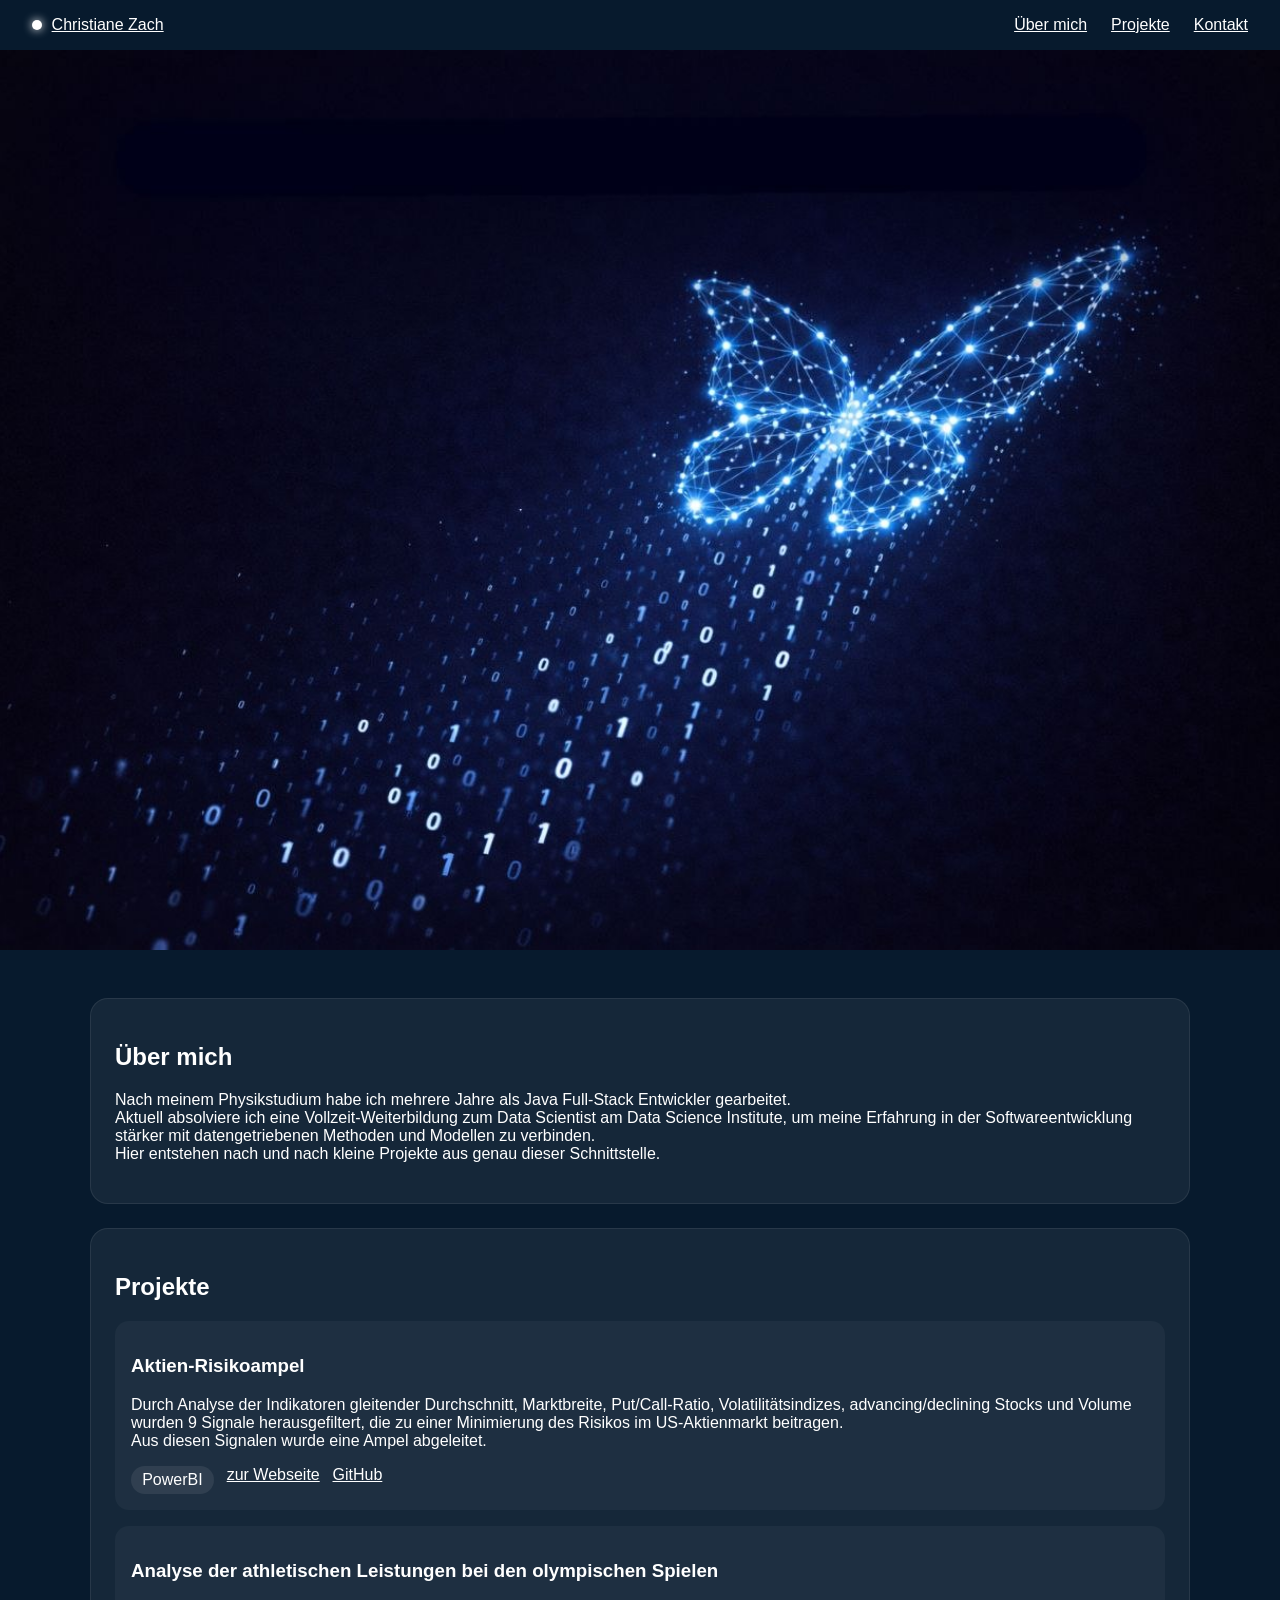
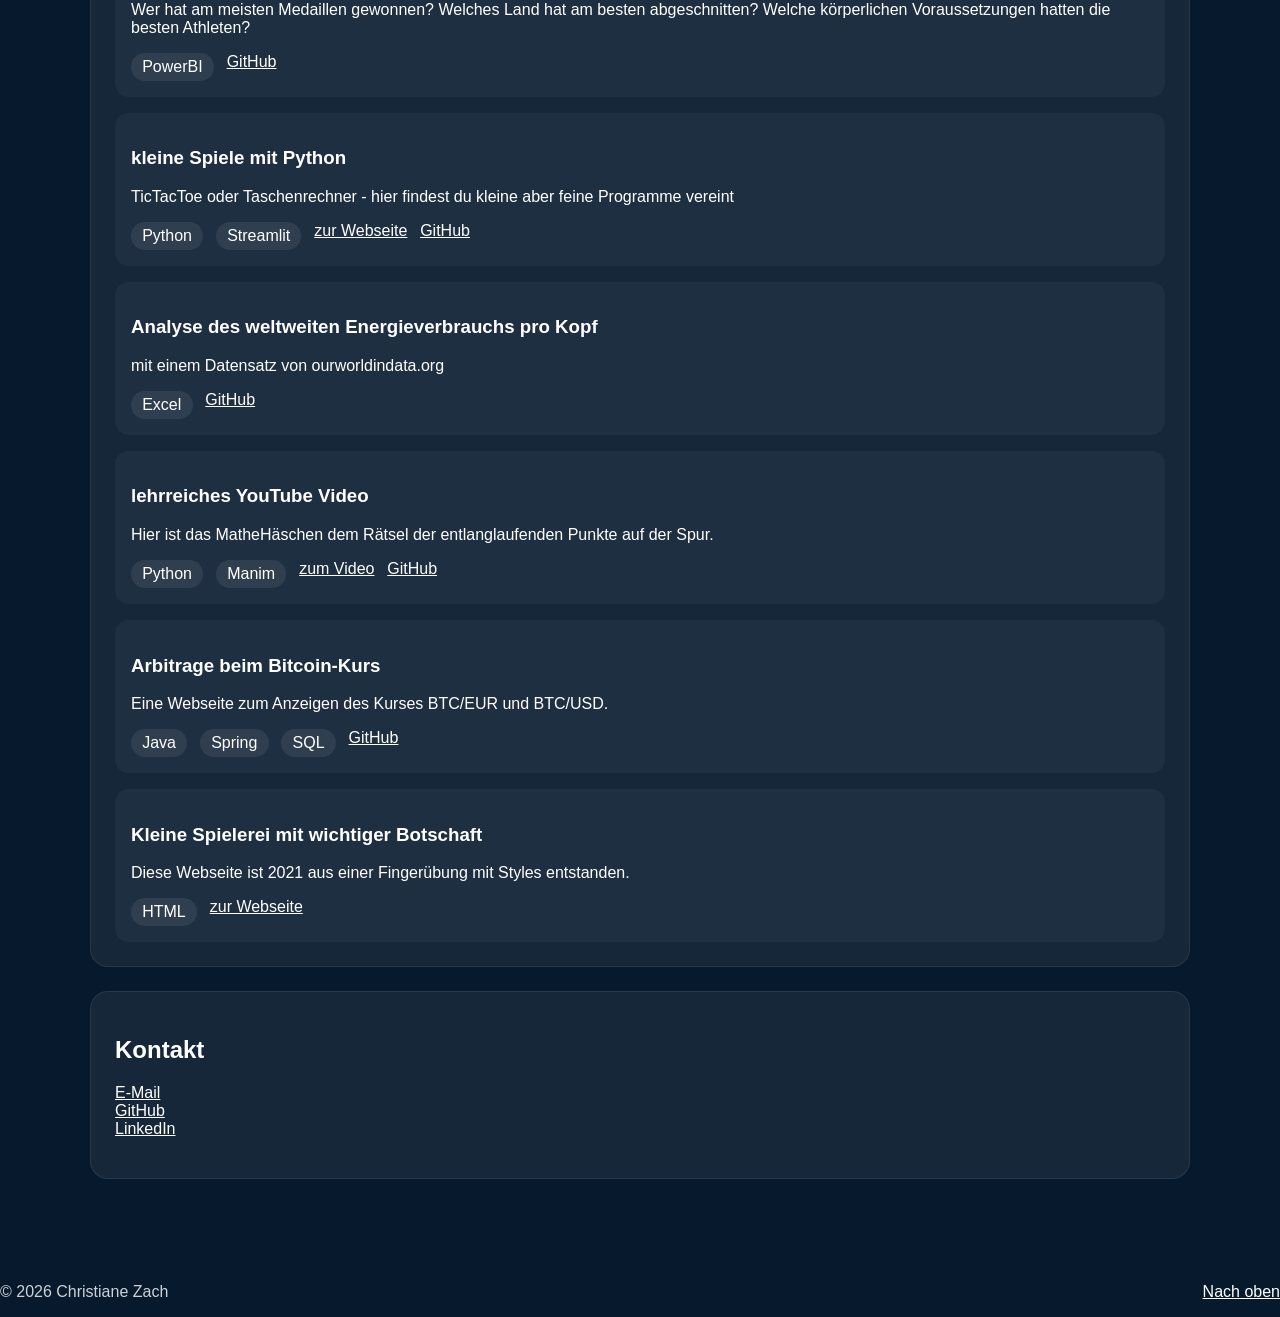
==== index.html @ f61a432e "Add project Aktien-Risikoampel" ====
<!doctype html>
<html lang="de">
<head>
  <meta charset="utf-8" />
  <meta name="viewport" content="width=device-width, initial-scale=1" />
  <title>Mein Weg in die Data Science</title>
  <link rel="stylesheet" href="indexStyleSheet.css" /> 
</head>

<body>
  <header class="site-header">
    <nav class="nav">
      <div class="brand">
        <span class="dot" aria-hidden="true"></span>
        <a href="#top" class="brandlink">Christiane Zach</a>
      </div>

      <div class="links">
        <a href="#about">Über mich</a>
        <a href="#projects">Projekte</a>
        <a href="#contact">Kontakt</a>
      </div>
    </nav>
  </header>

  <main id="top">
    <section class="hero-image" aria-label="Titelbild">
    </section>
    <div class= "wrap">

      <section class="card about" id="about">
        <h2>Über mich</h2>
        <p>
          Nach meinem Physikstudium habe ich mehrere Jahre als Java Full-Stack Entwickler gearbeitet. <br>
          Aktuell absolviere ich eine Vollzeit-Weiterbildung zum Data Scientist am Data Science Institute, um meine Erfahrung in der Softwareentwicklung stärker mit datengetriebenen Methoden und Modellen zu verbinden. <br>
          Hier entstehen nach und nach kleine Projekte aus genau dieser Schnittstelle.
        </p>
      </section>
      
      <section class="card" id="projects">
        <h2>Projekte</h2>
          
        <div class="projects" id="projectGrid">
          <article class="project">
            <h3>Aktien-Risikoampel</h3>
            <p class="sub">Durch Analyse der Indikatoren gleitender Durchschnitt, Marktbreite, Put/Call-Ratio, Volatilitätsindizes, advancing/declining Stocks und Volume wurden 9 Signale herausgefiltert, die zu einer Minimierung des Risikos im US-Aktienmarkt beitragen. <br>
            Aus diesen Signalen wurde eine Ampel abgeleitet.</p>
            <div class="meta">
              <span class="tag">PowerBI</span>
              <a class="smalllink" href="https://aktien-risikoampel.streamlit.app">zur Webseite</a>
              <a class="smalllink" href="https://github.com/Christiane-Zach/Aktien-Risikoampel">GitHub</a>
            </div>
          </article>
          
          <article class="project">
            <h3>Analyse der athletischen Leistungen bei den olympischen Spielen</h3>
            <p class="sub">Wer hat am meisten Medaillen gewonnen? Welches Land hat am besten abgeschnitten? Welche körperlichen Voraussetzungen hatten die besten Athleten?</p>
            <div class="meta">
              <span class="tag">PowerBI</span>
              <a class="smalllink" href="https://github.com/Christiane-Zach/Medaillen">GitHub</a>
            </div>
          </article>

          <article class="project">
            <h3>kleine Spiele mit Python</h3>
            <p class="sub">TicTacToe oder Taschenrechner - hier findest du kleine aber feine Programme vereint</p>
            <div class="meta">
              <span class="tag">Python</span>
              <span class="tag">Streamlit</span>
              <a class="smalllink" href="https://dsi-python-projekte.streamlit.app">zur Webseite</a>
              <a class="smalllink" href="https://github.com/Christiane-Zach/PythonProjekte">GitHub</a>
            </div>
          </article>

          <article class="project">
            <h3>Analyse des weltweiten Energieverbrauchs pro Kopf</h3>
            <p class="sub">mit einem Datensatz von ourworldindata.org</p>
            <div class="meta">
              <span class="tag">Excel</span>
              <a class="smalllink" href="https://github.com/Christiane-Zach/Pro-Kopf-Energieverbrauch">GitHub</a>
            </div>
          </article>
          
          <article class="project">
            <h3>lehrreiches YouTube Video</h3>
            <p class="sub">Hier ist das MatheHäschen dem Rätsel der entlanglaufenden Punkte auf der Spur.</p>
            <div class="meta">
              <span class="tag">Python</span>
              <span class="tag">Manim</span>
              <a class="smalllink" href="https://youtu.be/fvhNQoRu0Fw">zum Video</a>
              <a class="smalllink" href="https://github.com/Christiane-Zach/MatheHaeschen">GitHub</a>
            </div>
          </article>

          <article class="project">
            <h3>Arbitrage beim Bitcoin-Kurs</h3>
            <p class="sub">Eine Webseite zum Anzeigen des Kurses BTC/EUR und BTC/USD.</p>
            <div class="meta">
              <span class="tag">Java</span>
              <span class="tag">Spring</span>
              <span class="tag">SQL</span>
              <a class="smalllink" href="https://github.com/Christiane-Zach/TradingInfoWebside">GitHub</a>
            </div>
          </article>
          
          <article class="project">
            <h3>Kleine Spielerei mit wichtiger Botschaft</h3>
            <p class="sub">Diese Webseite ist 2021 aus einer Fingerübung mit Styles entstanden.</p>
            <div class="meta">
              <span class="tag">HTML</span>
              <a class="smalllink" href="charityWebsite.html">zur Webseite</a>
            </div>
          </article>
      </section>
      
      <section class="card contact" id="contact">
        <h2>Kontakt</h2>
        <p>
          <a class="smalllink" href="mailto:jane-reb-z@web.de">E-Mail</a><br/>
          <a class="smalllink" href="https://github.com/Christiane-Zach" target="_blank" rel="noreferrer">GitHub</a> <br/>
          <a class="smalllink" href="https://de.linkedin.com/in/christiane-rebecca-zach-718845203" target="_blank" rel="noreferrer">LinkedIn</a>
        </p>
      </section>
    </div>
    
    <footer>
      <span>© <span id="year"></span> Christiane Zach</span>
      <span>
        <a class="smalllink" href="#top">Nach oben</a>
      </span>
    </footer>
  </div>
  </main>

  <script>
    document.getElementById("year").textContent = new Date().getFullYear();

    document.querySelectorAll('a[href^="#"]').forEach(a => {
      a.addEventListener("click", (e) => {
        const id = a.getAttribute("href");
        const el = document.querySelector(id);
        if (!el) return;
        e.preventDefault();
        el.scrollIntoView({ behavior: "smooth", block: "start" });
        history.pushState(null, "", id);
      });
    });
  </script>
---- indexStyleSheet.css ----
html {
  scroll-behavior: smooth;
}

body {
  margin: 0;
  font-family: Arial, sans-serif;
  background: #071a2d;
  color: white;
}

/* Sticky, transparente Navigation */
.site-header {
  position: sticky;
  top: 0;
  z-index: 1000;
  background: transparent;
  transition: background-color 0.3s ease, backdrop-filter 0.3s ease, box-shadow 0.3s ease;
}

.site-header.scrolled {
  background: rgba(5, 15, 30, 0.78);
  backdrop-filter: blur(10px);
  box-shadow: 0 4px 18px rgba(0, 0, 0, 0.25);
}

.nav {
  display: flex;
  justify-content: space-between;
  align-items: center;
  padding: 1rem 2rem;
}

.brand {
  display: flex;
  align-items: center;
  gap: 0.6rem;
}

.dot {
  width: 10px;
  height: 10px;
  border-radius: 50%;
  background: white;
  box-shadow: 0 0 10px white;
}

.brandlink,
.links a,
.smalllink {
  color: white;
  text-decoration: underline;
}

.links {
  display: flex;
  gap: 1.5rem;
}

/* Fullscreen Hero-Bild */
.hero-image {
  height: 100vh;
  width: 100%;
  background-image: url("background.jpg");
  background-size: cover;
  background-position: center;
  background-repeat: no-repeat;
}

/* Inhalt darunter */
.wrap {
  max-width: 1100px;
  margin: 0 auto;
  padding: 3rem 1.5rem;
}

.grid {
  display: grid;
  grid-template-columns: 1fr 1fr;
  gap: 1.5rem;
}

.card {
  background: rgba(255, 255, 255, 0.06);
  border: 1px solid rgba(255, 255, 255, 0.08);
  border-radius: 18px;
  padding: 1.5rem;
  margin-bottom: 1.5rem;
}

.projects {
  display: grid;
  gap: 1rem;
}

.project {
  background: rgba(255, 255, 255, 0.04);
  border-radius: 14px;
  padding: 1rem;
}

.meta {
  display: flex;
  gap: 0.8rem;
  flex-wrap: wrap;
  margin-top: 0.8rem;
}

.tag {
  padding: 0.3rem 0.7rem;
  border-radius: 999px;
  background: rgba(255, 255, 255, 0.08);
}

footer {
  display: flex;
  justify-content: space-between;
  align-items: center;
  padding: 2rem 0 1rem;
  color: rgba(255, 255, 255, 0.8);
}

@media (max-width: 800px) {
  .nav {
    flex-direction: column;
    gap: 1rem;
  }

  .grid {
    grid-template-columns: 1fr;
  }

  .links {
    flex-wrap: wrap;
    justify-content: center;
  }

  .hero-image {
    height: 45vh;
    background-size: contain;
    background-position: center top;
    background-repeat: no-repeat;
    background-color: #071a2d;
  }

  .site-header {
  position: static;
}
}
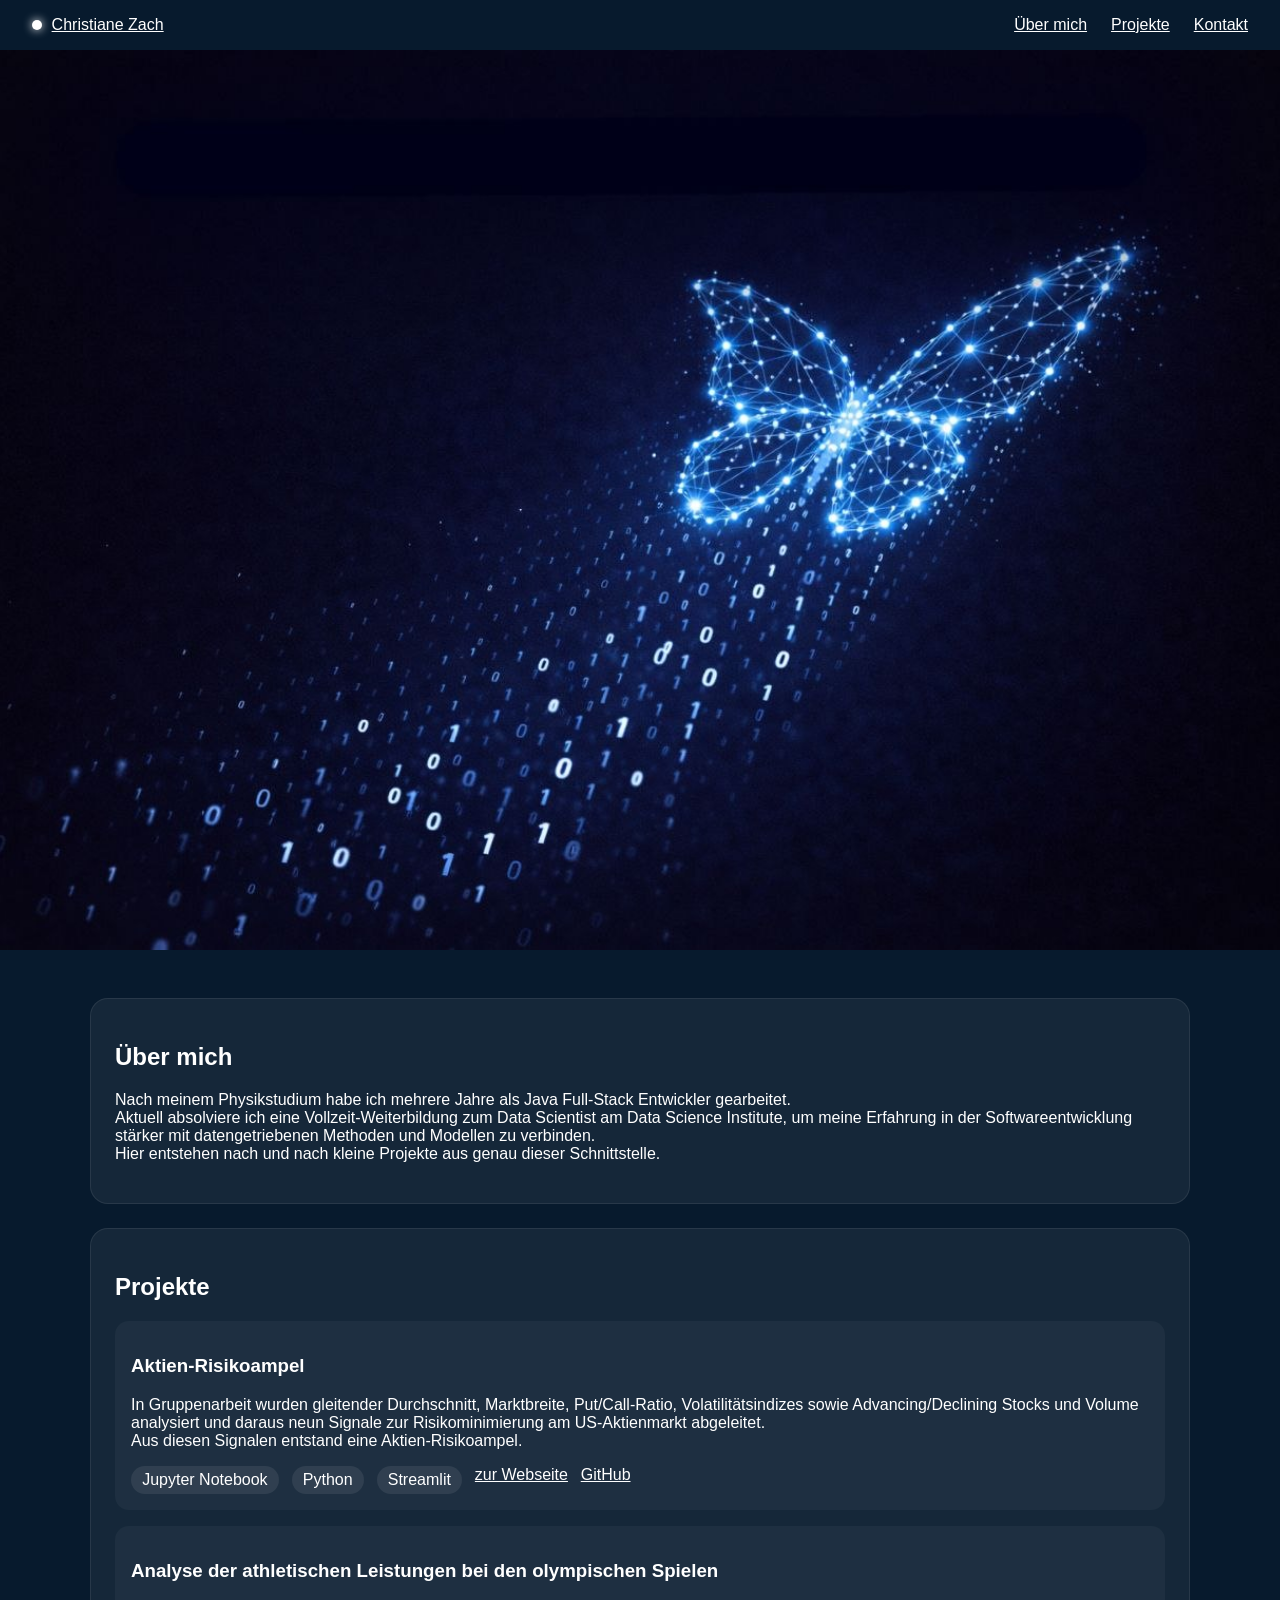
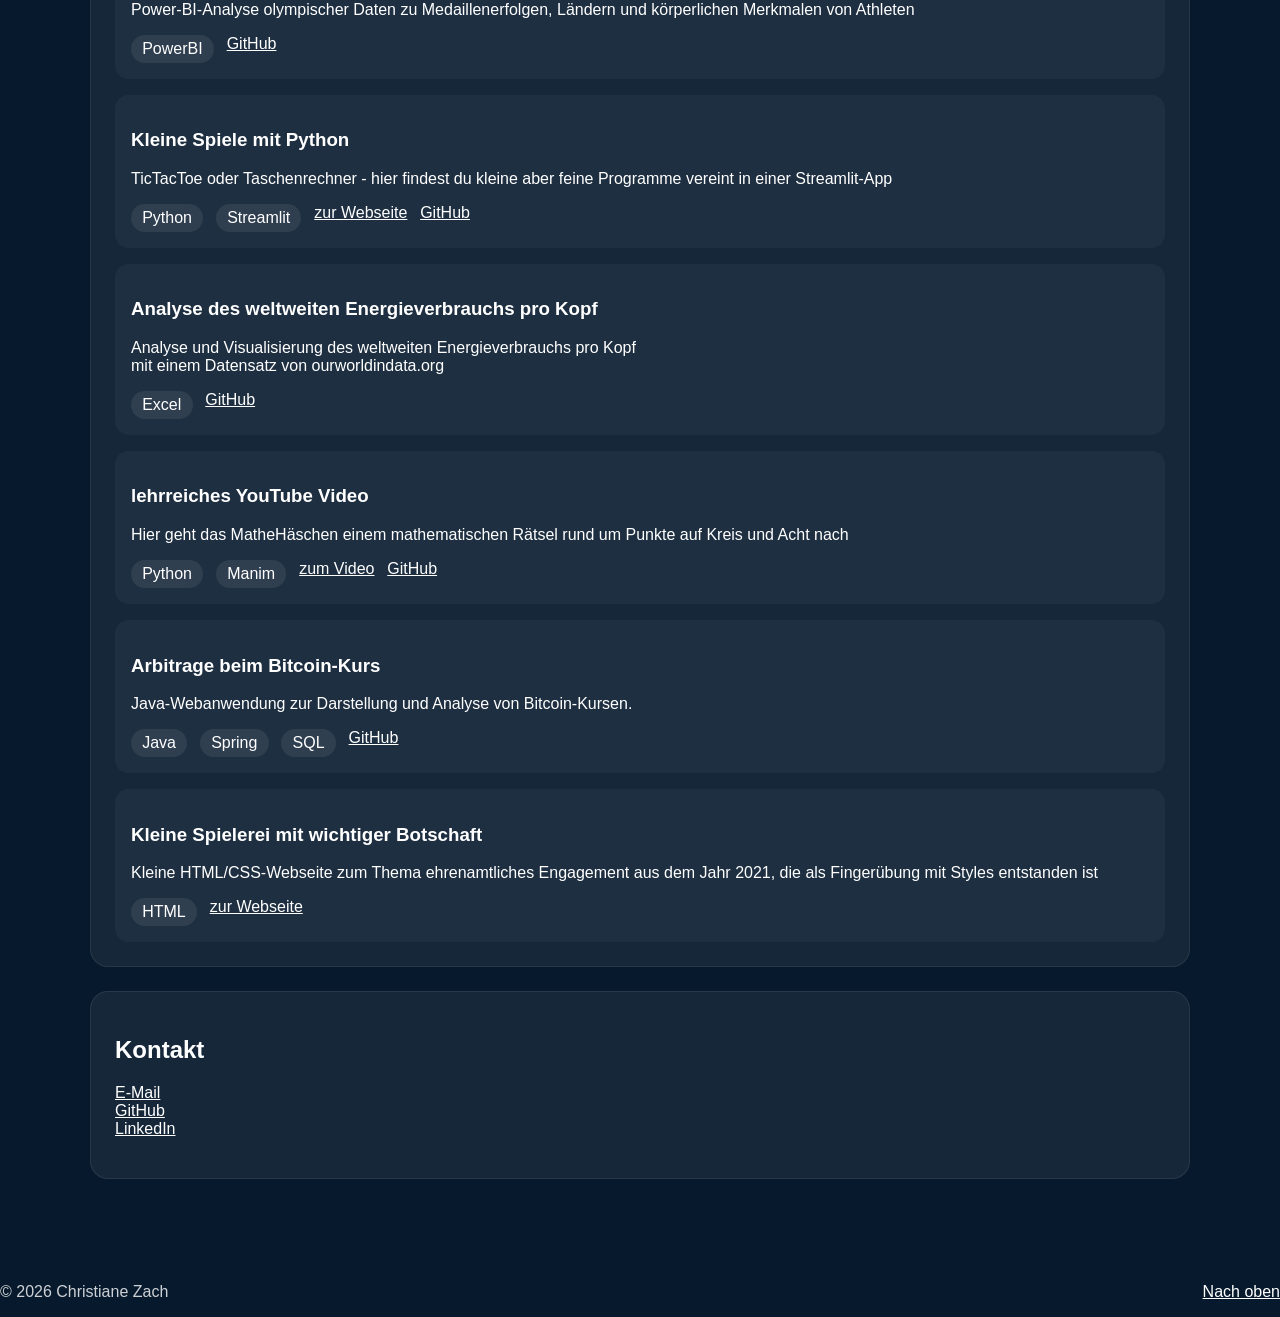
==== commit 1f5de931: "Update project descriptions" ====
--- a/index.html
+++ b/index.html
@@ -43,10 +43,12 @@
         <div class="projects" id="projectGrid">
           <article class="project">
             <h3>Aktien-Risikoampel</h3>
-            <p class="sub">Durch Analyse der Indikatoren gleitender Durchschnitt, Marktbreite, Put/Call-Ratio, Volatilitätsindizes, advancing/declining Stocks und Volume wurden 9 Signale herausgefiltert, die zu einer Minimierung des Risikos im US-Aktienmarkt beitragen. <br>
-            Aus diesen Signalen wurde eine Ampel abgeleitet.</p>
+            <p class="sub">In Gruppenarbeit wurden gleitender Durchschnitt, Marktbreite, Put/Call-Ratio, Volatilitätsindizes sowie Advancing/Declining Stocks und Volume analysiert und daraus neun Signale zur Risikominimierung am US-Aktienmarkt abgeleitet. <br>
+            Aus diesen Signalen entstand eine Aktien-Risikoampel.</p>
             <div class="meta">
-              <span class="tag">PowerBI</span>
+              <span class="tag">Jupyter Notebook</span>
+              <span class="tag">Python</span>
+              <span class="tag">Streamlit</span>
               <a class="smalllink" href="https://aktien-risikoampel.streamlit.app">zur Webseite</a>
               <a class="smalllink" href="https://github.com/Christiane-Zach/Aktien-Risikoampel">GitHub</a>
             </div>
@@ -54,7 +56,7 @@
           
           <article class="project">
             <h3>Analyse der athletischen Leistungen bei den olympischen Spielen</h3>
-            <p class="sub">Wer hat am meisten Medaillen gewonnen? Welches Land hat am besten abgeschnitten? Welche körperlichen Voraussetzungen hatten die besten Athleten?</p>
+            <p class="sub">Power-BI-Analyse olympischer Daten zu Medaillenerfolgen, Ländern und körperlichen Merkmalen von Athleten</p>
             <div class="meta">
               <span class="tag">PowerBI</span>
               <a class="smalllink" href="https://github.com/Christiane-Zach/Medaillen">GitHub</a>
@@ -62,8 +64,8 @@
           </article>
 
           <article class="project">
-            <h3>kleine Spiele mit Python</h3>
-            <p class="sub">TicTacToe oder Taschenrechner - hier findest du kleine aber feine Programme vereint</p>
+            <h3>Kleine Spiele mit Python</h3>
+            <p class="sub">TicTacToe oder Taschenrechner - hier findest du kleine aber feine Programme vereint in einer Streamlit-App</p>
             <div class="meta">
               <span class="tag">Python</span>
               <span class="tag">Streamlit</span>
@@ -74,7 +76,8 @@
 
           <article class="project">
             <h3>Analyse des weltweiten Energieverbrauchs pro Kopf</h3>
-            <p class="sub">mit einem Datensatz von ourworldindata.org</p>
+            <p class="sub">Analyse und Visualisierung des weltweiten Energieverbrauchs pro Kopf <br>
+              mit einem Datensatz von ourworldindata.org</p>
             <div class="meta">
               <span class="tag">Excel</span>
               <a class="smalllink" href="https://github.com/Christiane-Zach/Pro-Kopf-Energieverbrauch">GitHub</a>
@@ -83,7 +86,7 @@
           
           <article class="project">
             <h3>lehrreiches YouTube Video</h3>
-            <p class="sub">Hier ist das MatheHäschen dem Rätsel der entlanglaufenden Punkte auf der Spur.</p>
+            <p class="sub">Hier geht das MatheHäschen einem mathematischen Rätsel rund um Punkte auf Kreis und Acht nach</p>
             <div class="meta">
               <span class="tag">Python</span>
               <span class="tag">Manim</span>
@@ -94,7 +97,7 @@
 
           <article class="project">
             <h3>Arbitrage beim Bitcoin-Kurs</h3>
-            <p class="sub">Eine Webseite zum Anzeigen des Kurses BTC/EUR und BTC/USD.</p>
+            <p class="sub">Java-Webanwendung zur Darstellung und Analyse von Bitcoin-Kursen.</p>
             <div class="meta">
               <span class="tag">Java</span>
               <span class="tag">Spring</span>
@@ -105,10 +108,10 @@
           
           <article class="project">
             <h3>Kleine Spielerei mit wichtiger Botschaft</h3>
-            <p class="sub">Diese Webseite ist 2021 aus einer Fingerübung mit Styles entstanden.</p>
+            <p class="sub">Kleine HTML/CSS-Webseite zum Thema ehrenamtliches Engagement aus dem Jahr 2021, die als Fingerübung mit Styles entstanden ist </p>
             <div class="meta">
               <span class="tag">HTML</span>
-              <a class="smalllink" href="charityWebsite.html">zur Webseite</a>
+              <a class="smalllink" href="charityWebsite/charityWebsite.html">zur Webseite</a>
             </div>
           </article>
       </section>
@@ -118,7 +121,7 @@
         <p>
           <a class="smalllink" href="mailto:jane-reb-z@web.de">E-Mail</a><br/>
           <a class="smalllink" href="https://github.com/Christiane-Zach" target="_blank" rel="noreferrer">GitHub</a> <br/>
-          <a class="smalllink" href="https://de.linkedin.com/in/christiane-rebecca-zach-718845203" target="_blank" rel="noreferrer">LinkedIn</a>
+          <a class="smalllink" href="https://de.linkedin.com/in/christiane-rebecca-zach" target="_blank" rel="noreferrer">LinkedIn</a>
         </p>
       </section>
     </div>
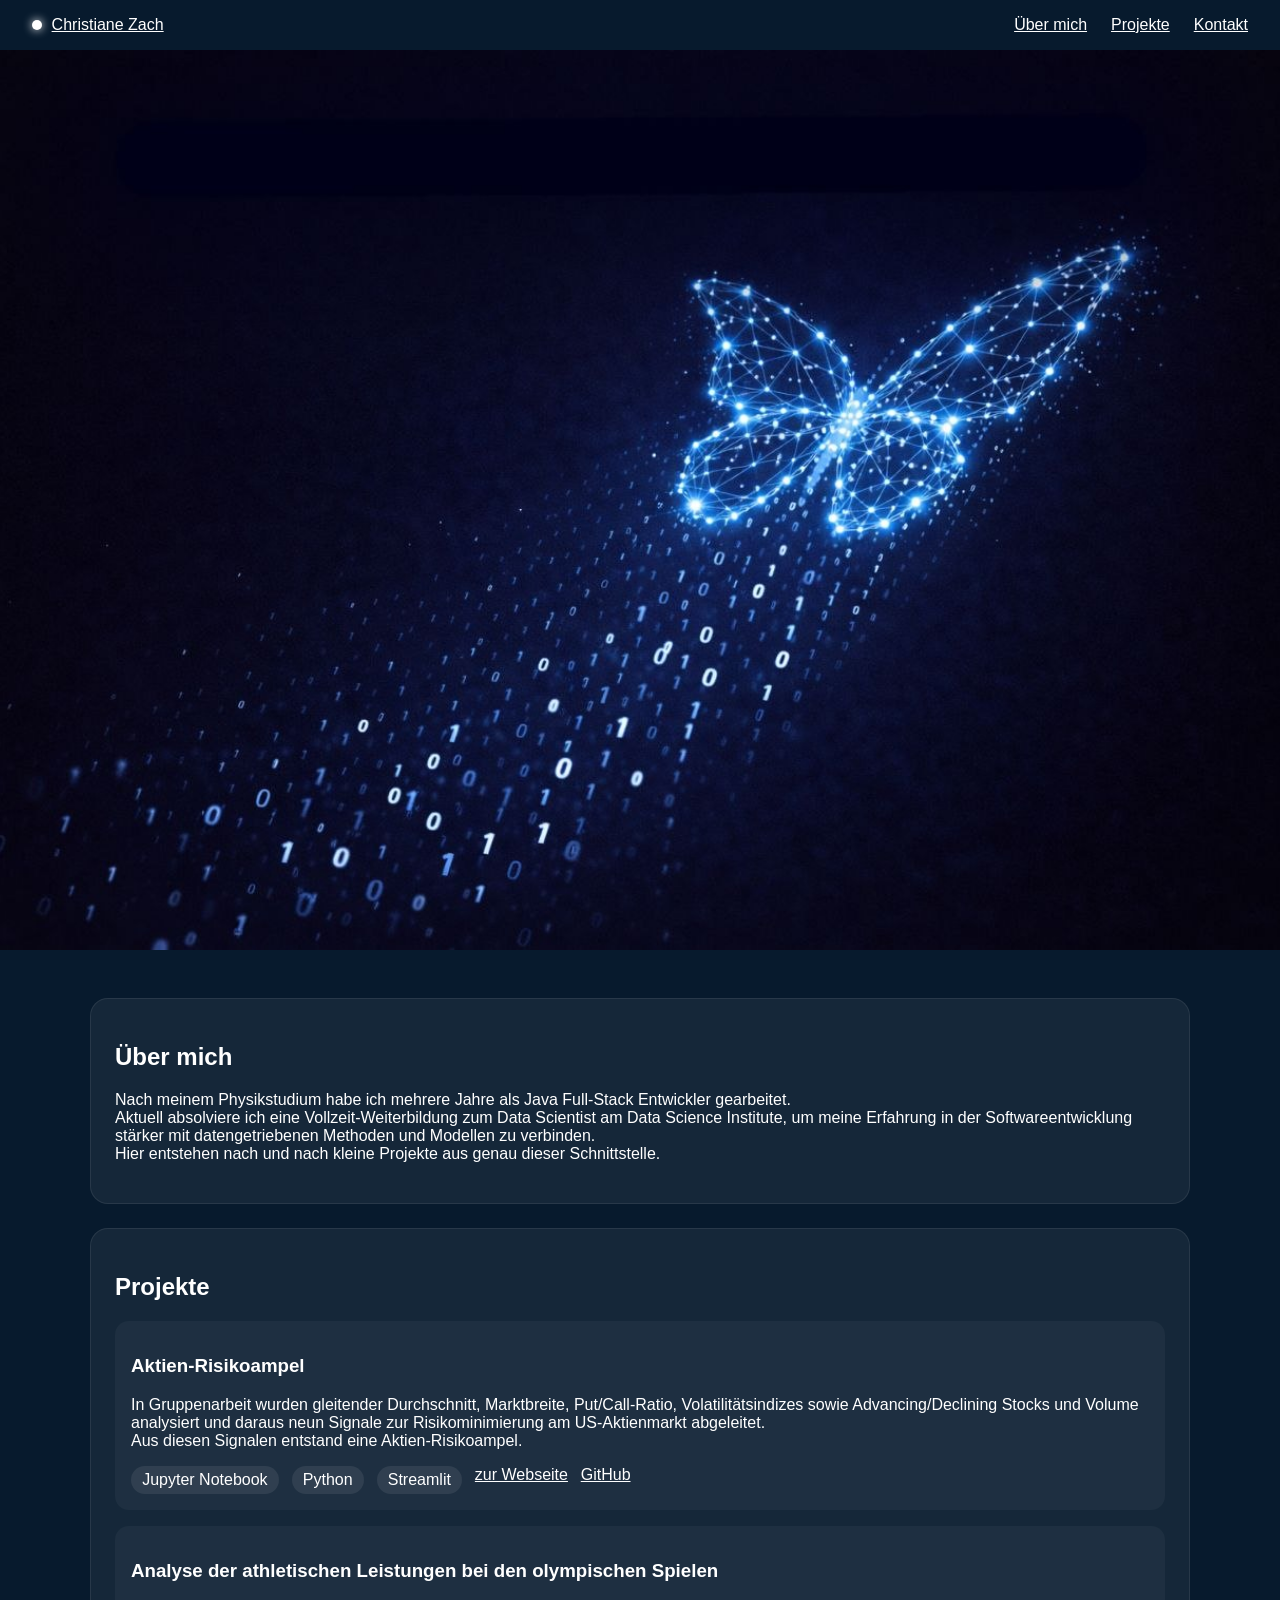
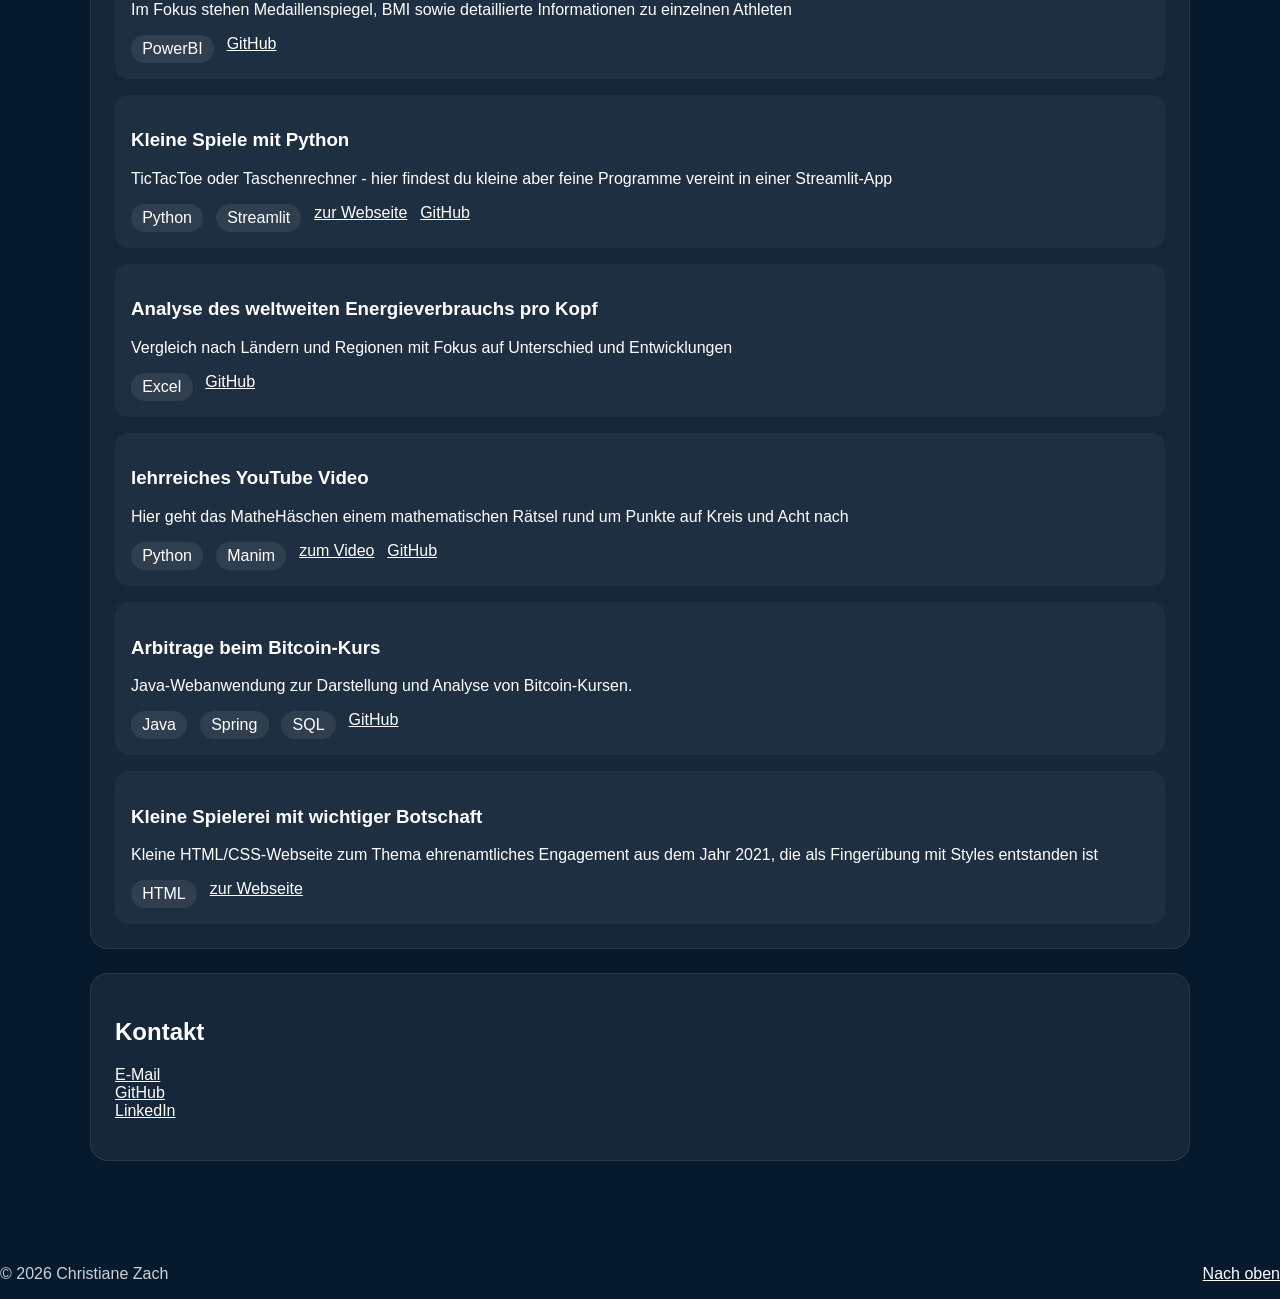
==== commit f7a2732a: "Update project descriptions" ====
--- a/index.html
+++ b/index.html
@@ -3,7 +3,7 @@
 <head>
   <meta charset="utf-8" />
   <meta name="viewport" content="width=device-width, initial-scale=1" />
-  <title>Mein Weg in die Data Science</title>
+  <title>Christiane Zach | Data Science & Data Analytics Portfolio</title>
   <link rel="stylesheet" href="indexStyleSheet.css" /> 
 </head>
 
@@ -56,7 +56,7 @@
           
           <article class="project">
             <h3>Analyse der athletischen Leistungen bei den olympischen Spielen</h3>
-            <p class="sub">Power-BI-Analyse olympischer Daten zu Medaillenerfolgen, Ländern und körperlichen Merkmalen von Athleten</p>
+            <p class="sub">Im Fokus stehen Medaillenspiegel, BMI sowie detaillierte Informationen zu einzelnen Athleten</p>
             <div class="meta">
               <span class="tag">PowerBI</span>
               <a class="smalllink" href="https://github.com/Christiane-Zach/Medaillen">GitHub</a>
@@ -76,8 +76,7 @@
 
           <article class="project">
             <h3>Analyse des weltweiten Energieverbrauchs pro Kopf</h3>
-            <p class="sub">Analyse und Visualisierung des weltweiten Energieverbrauchs pro Kopf <br>
-              mit einem Datensatz von ourworldindata.org</p>
+            <p class="sub">Vergleich nach Ländern und Regionen mit Fokus auf Unterschied und Entwicklungen</p>
             <div class="meta">
               <span class="tag">Excel</span>
               <a class="smalllink" href="https://github.com/Christiane-Zach/Pro-Kopf-Energieverbrauch">GitHub</a>
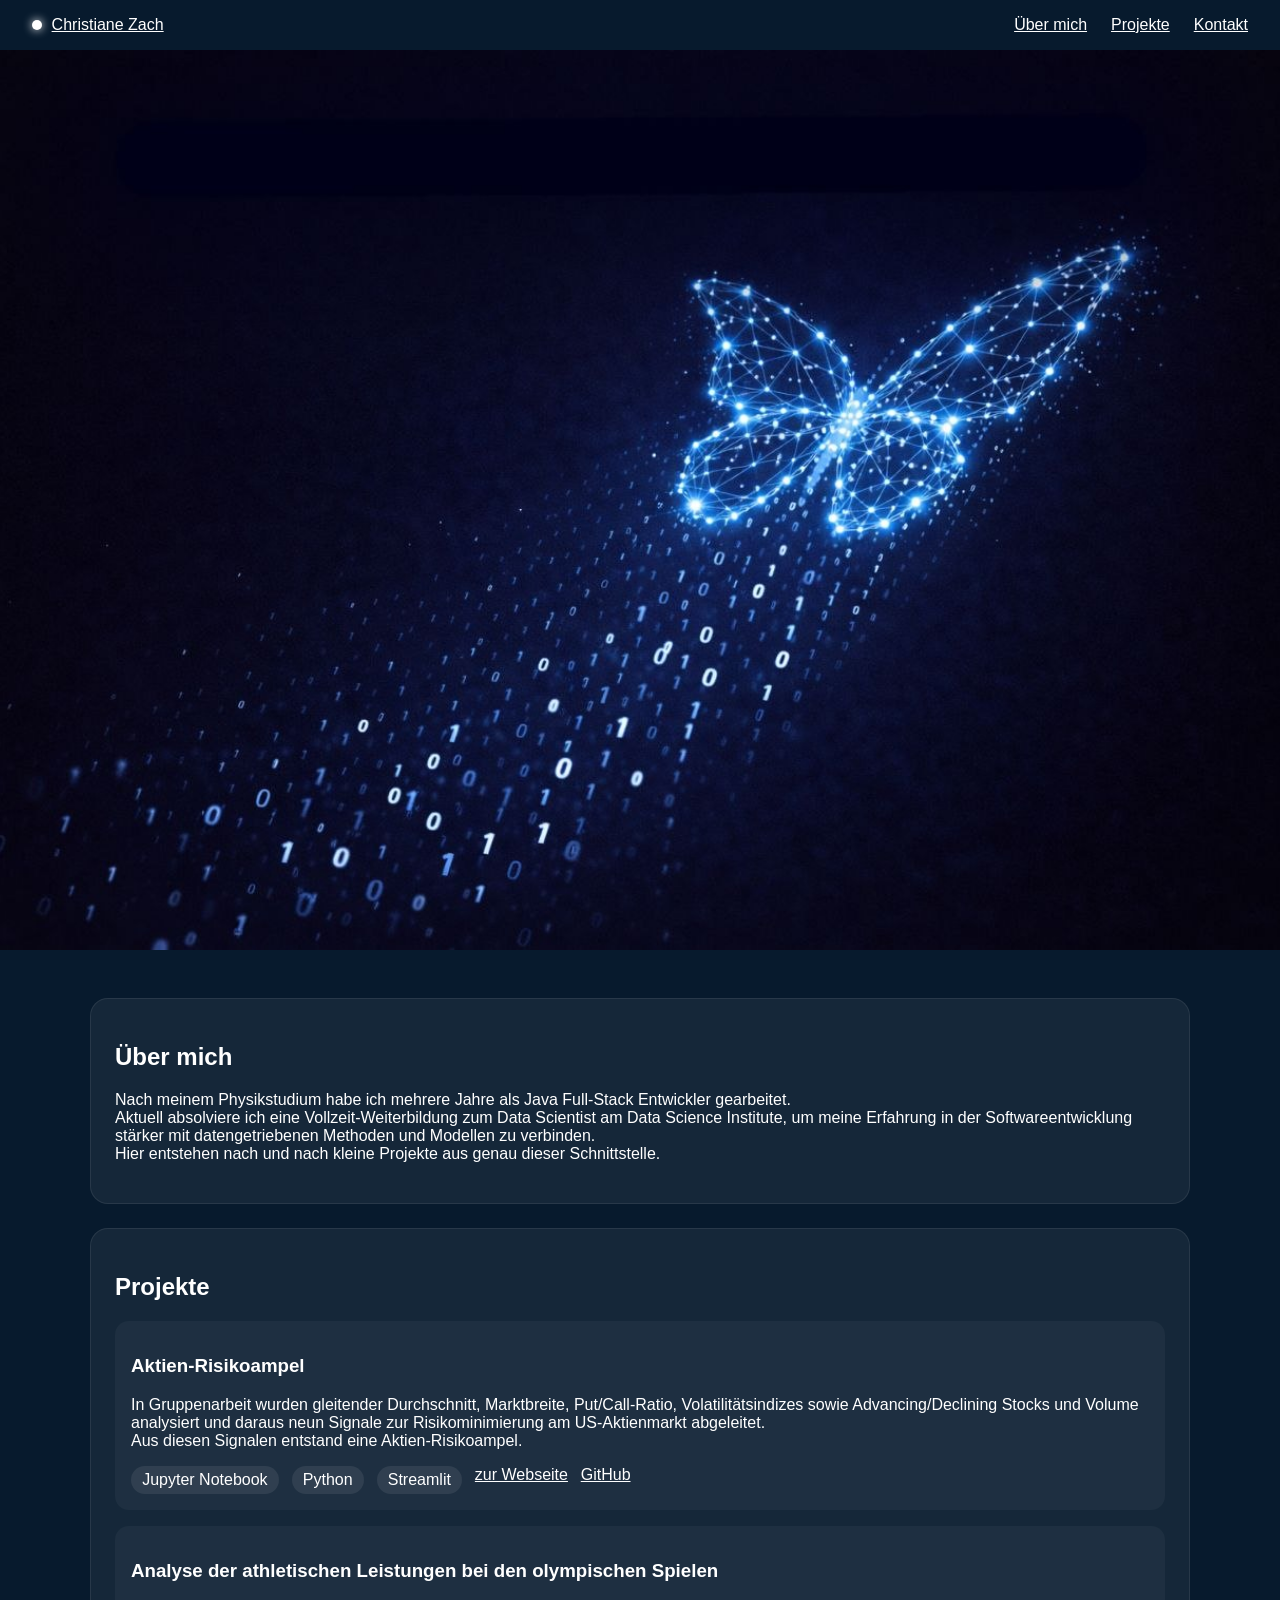
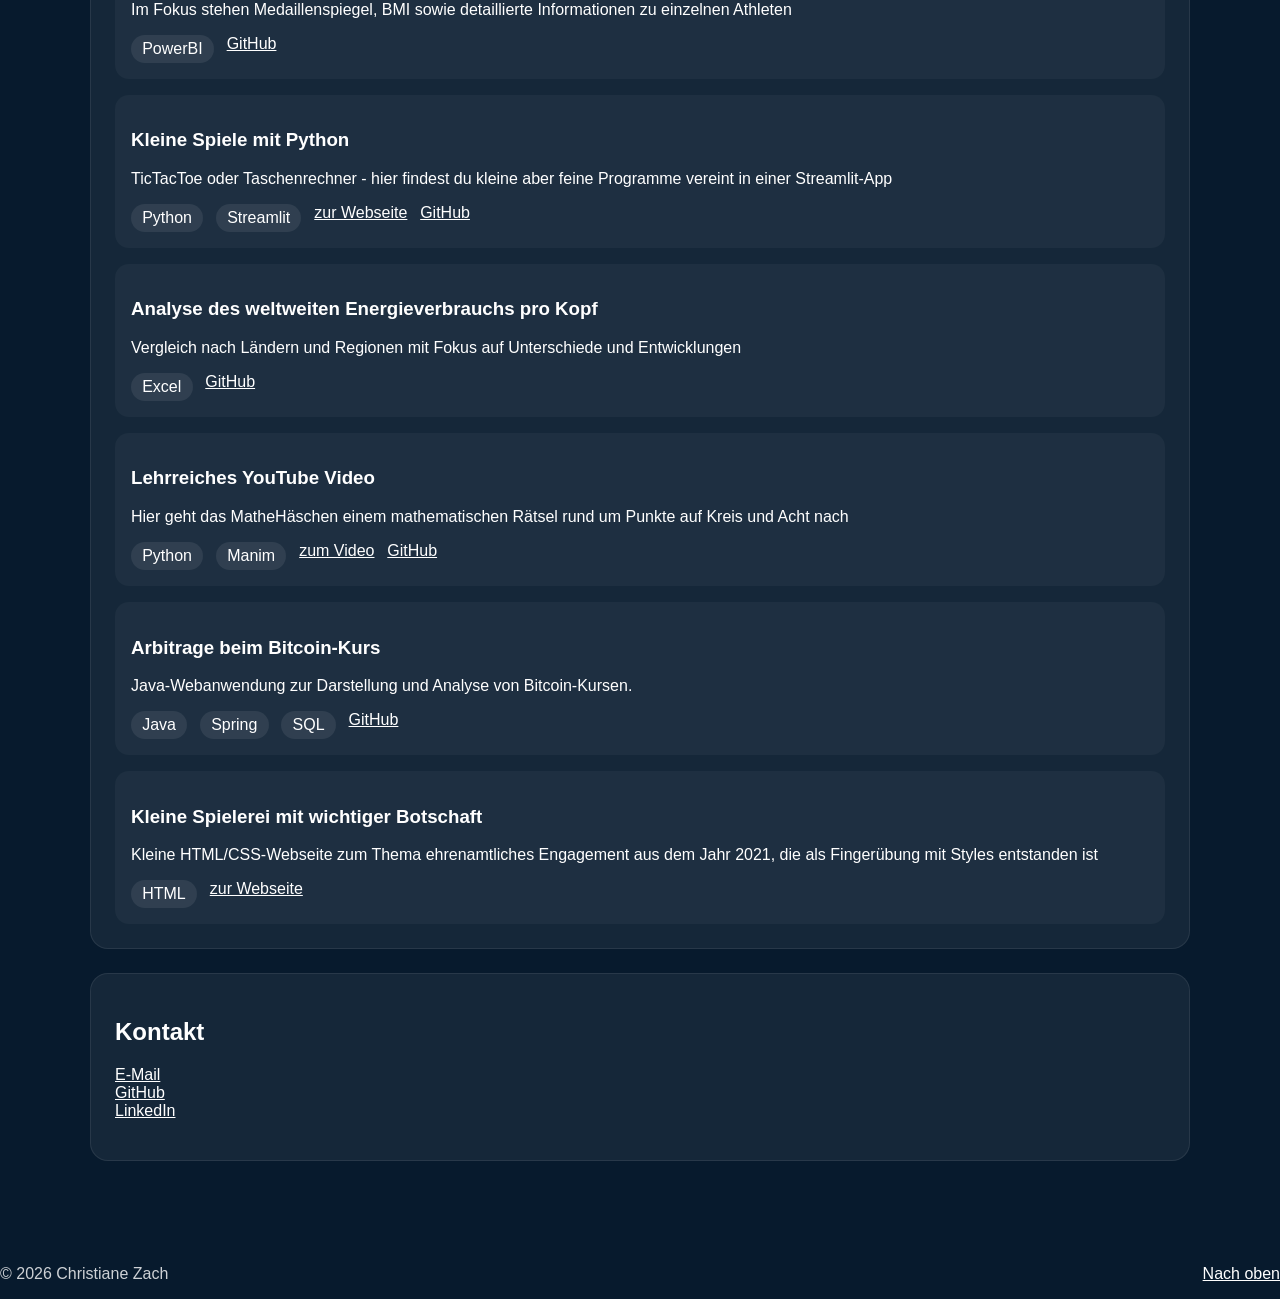
==== commit 73686884: "Rechtschreibfehler ausgebessert" ====
--- a/index.html
+++ b/index.html
@@ -76,7 +76,7 @@
 
           <article class="project">
             <h3>Analyse des weltweiten Energieverbrauchs pro Kopf</h3>
-            <p class="sub">Vergleich nach Ländern und Regionen mit Fokus auf Unterschied und Entwicklungen</p>
+            <p class="sub">Vergleich nach Ländern und Regionen mit Fokus auf Unterschiede und Entwicklungen</p>
             <div class="meta">
               <span class="tag">Excel</span>
               <a class="smalllink" href="https://github.com/Christiane-Zach/Pro-Kopf-Energieverbrauch">GitHub</a>
@@ -84,7 +84,7 @@
           </article>
           
           <article class="project">
-            <h3>lehrreiches YouTube Video</h3>
+            <h3>Lehrreiches YouTube Video</h3>
             <p class="sub">Hier geht das MatheHäschen einem mathematischen Rätsel rund um Punkte auf Kreis und Acht nach</p>
             <div class="meta">
               <span class="tag">Python</span>
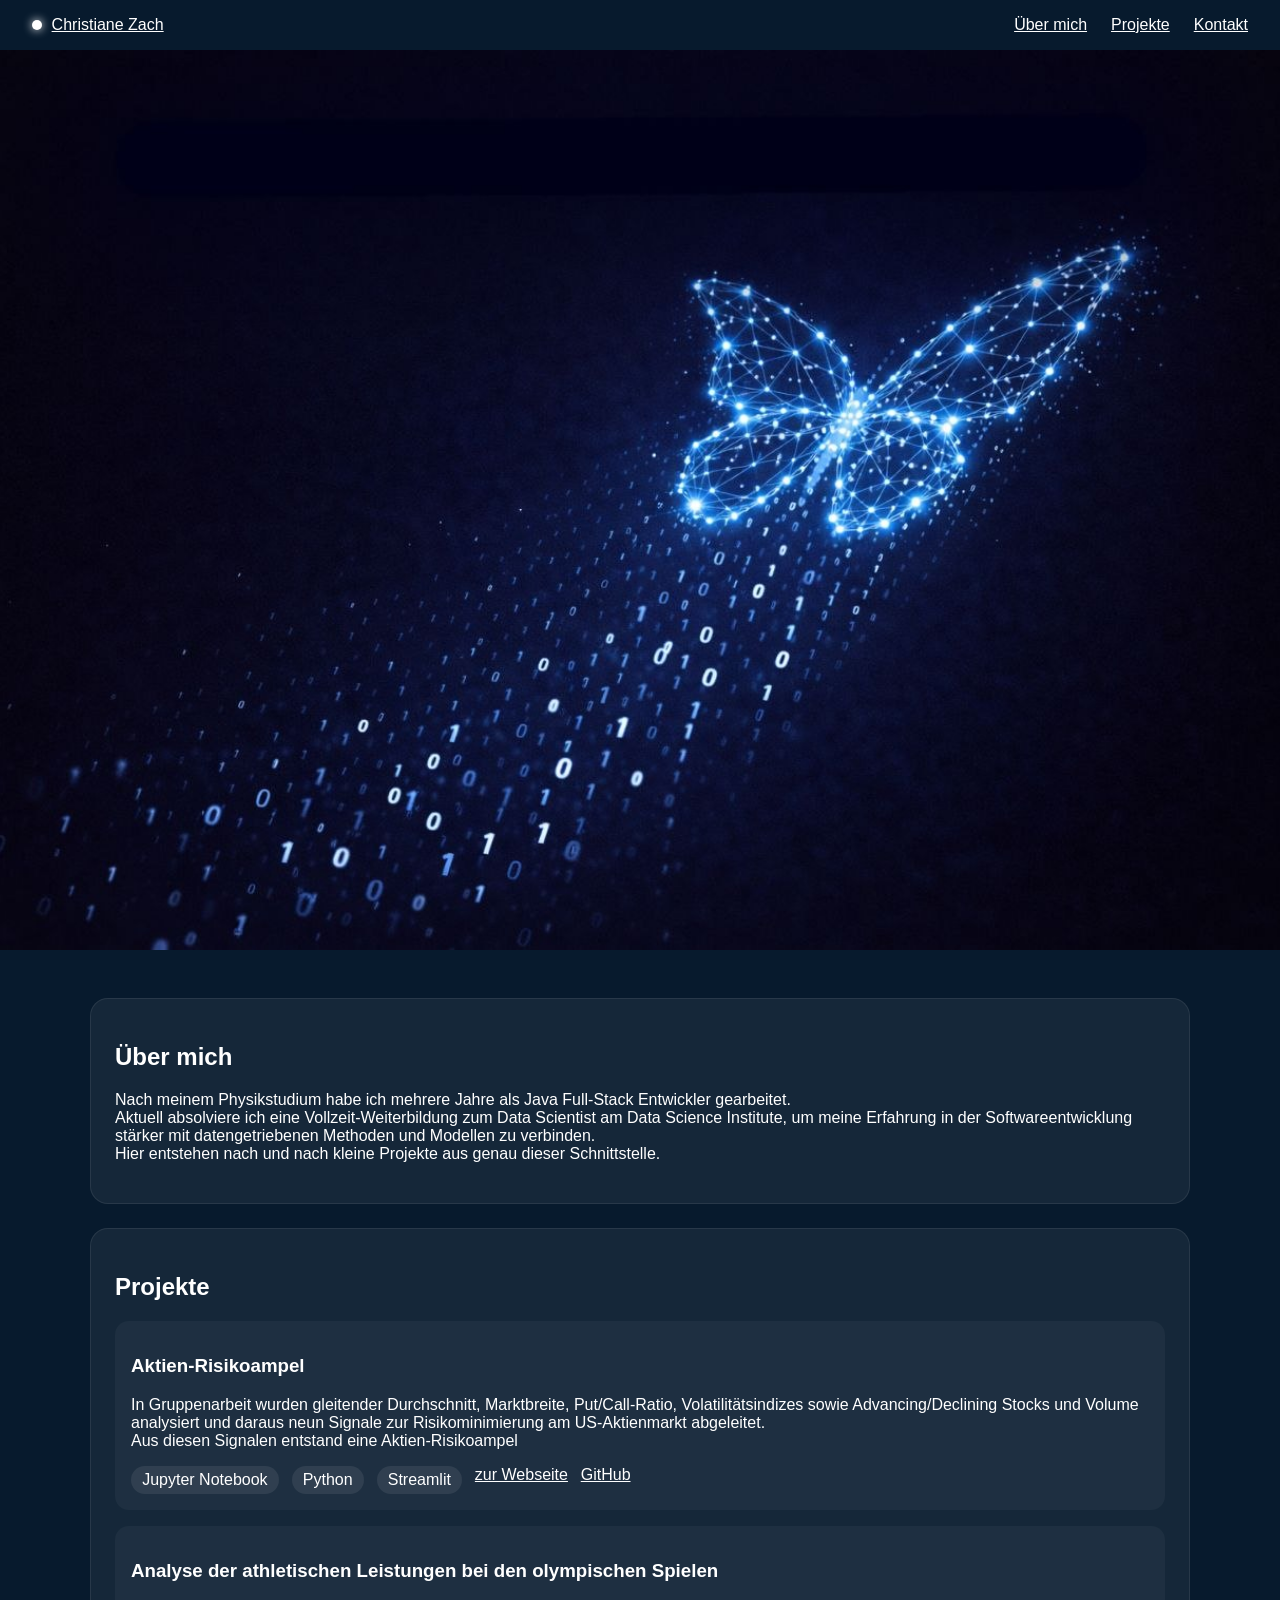
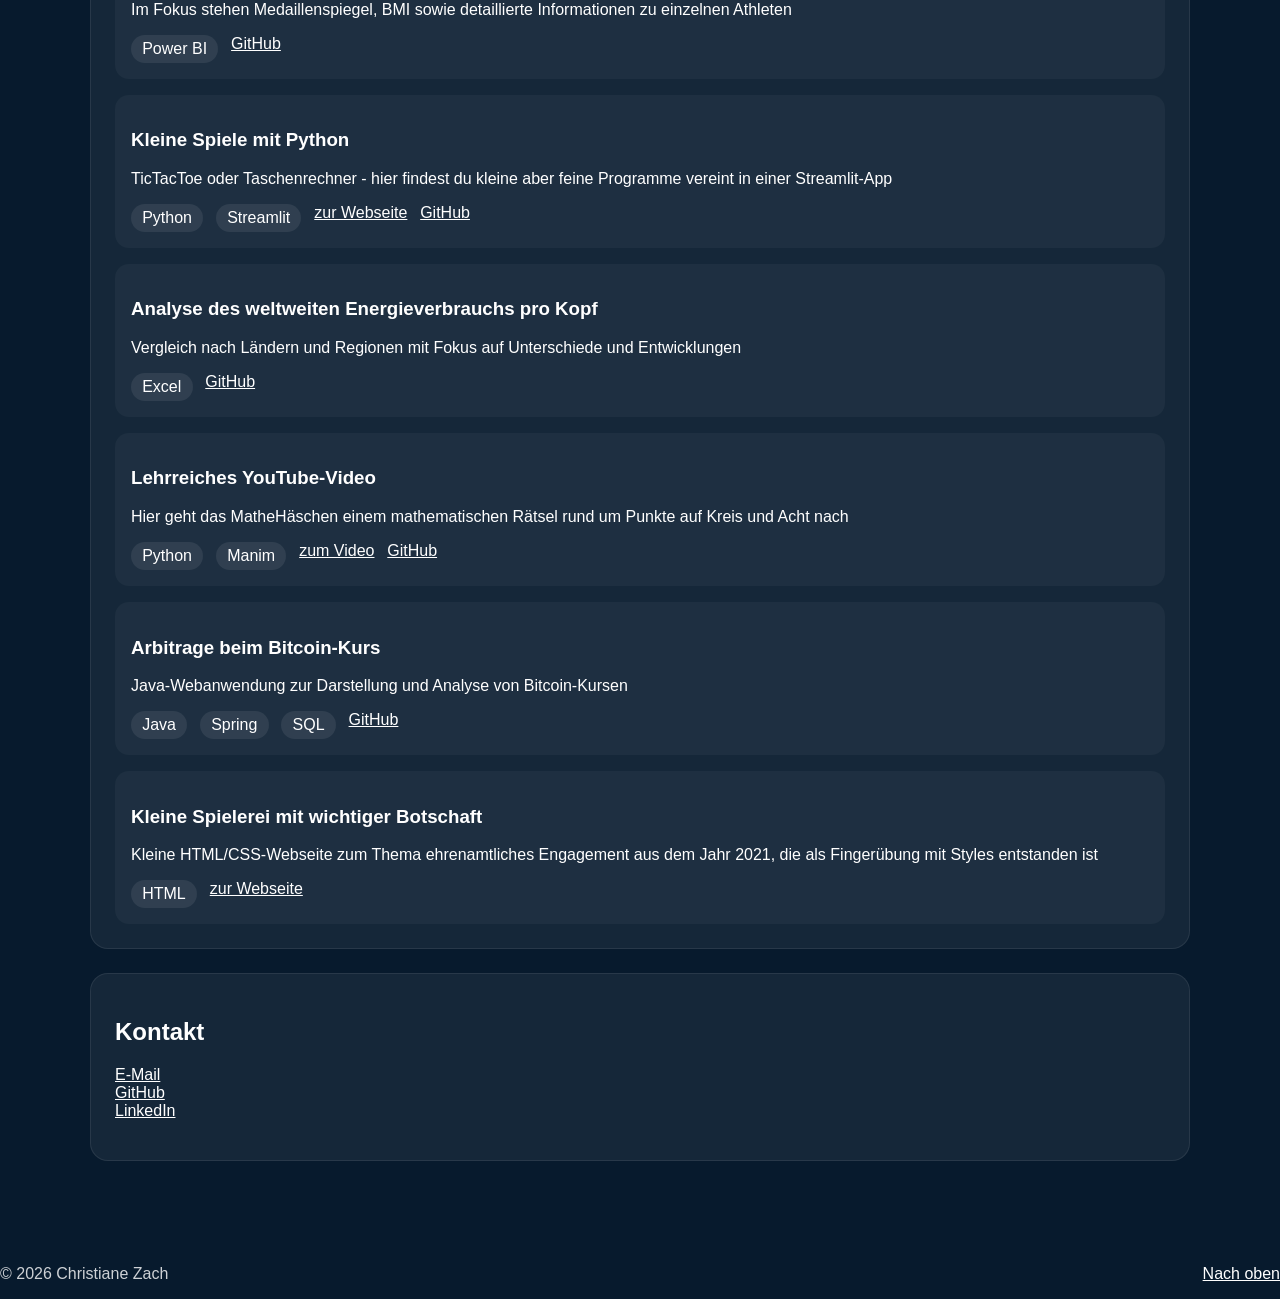
==== commit aec9740c: "improve consistency" ====
--- a/index.html
+++ b/index.html
@@ -44,7 +44,7 @@
           <article class="project">
             <h3>Aktien-Risikoampel</h3>
             <p class="sub">In Gruppenarbeit wurden gleitender Durchschnitt, Marktbreite, Put/Call-Ratio, Volatilitätsindizes sowie Advancing/Declining Stocks und Volume analysiert und daraus neun Signale zur Risikominimierung am US-Aktienmarkt abgeleitet. <br>
-            Aus diesen Signalen entstand eine Aktien-Risikoampel.</p>
+            Aus diesen Signalen entstand eine Aktien-Risikoampel</p>
             <div class="meta">
               <span class="tag">Jupyter Notebook</span>
               <span class="tag">Python</span>
@@ -58,7 +58,7 @@
             <h3>Analyse der athletischen Leistungen bei den olympischen Spielen</h3>
             <p class="sub">Im Fokus stehen Medaillenspiegel, BMI sowie detaillierte Informationen zu einzelnen Athleten</p>
             <div class="meta">
-              <span class="tag">PowerBI</span>
+              <span class="tag">Power BI</span>
               <a class="smalllink" href="https://github.com/Christiane-Zach/Medaillen">GitHub</a>
             </div>
           </article>
@@ -84,7 +84,7 @@
           </article>
           
           <article class="project">
-            <h3>Lehrreiches YouTube Video</h3>
+            <h3>Lehrreiches YouTube-Video</h3>
             <p class="sub">Hier geht das MatheHäschen einem mathematischen Rätsel rund um Punkte auf Kreis und Acht nach</p>
             <div class="meta">
               <span class="tag">Python</span>
@@ -96,7 +96,7 @@
 
           <article class="project">
             <h3>Arbitrage beim Bitcoin-Kurs</h3>
-            <p class="sub">Java-Webanwendung zur Darstellung und Analyse von Bitcoin-Kursen.</p>
+            <p class="sub">Java-Webanwendung zur Darstellung und Analyse von Bitcoin-Kursen</p>
             <div class="meta">
               <span class="tag">Java</span>
               <span class="tag">Spring</span>
@@ -107,7 +107,7 @@
           
           <article class="project">
             <h3>Kleine Spielerei mit wichtiger Botschaft</h3>
-            <p class="sub">Kleine HTML/CSS-Webseite zum Thema ehrenamtliches Engagement aus dem Jahr 2021, die als Fingerübung mit Styles entstanden ist </p>
+            <p class="sub">Kleine HTML/CSS-Webseite zum Thema ehrenamtliches Engagement aus dem Jahr 2021, die als Fingerübung mit Styles entstanden ist</p>
             <div class="meta">
               <span class="tag">HTML</span>
               <a class="smalllink" href="charityWebsite/charityWebsite.html">zur Webseite</a>
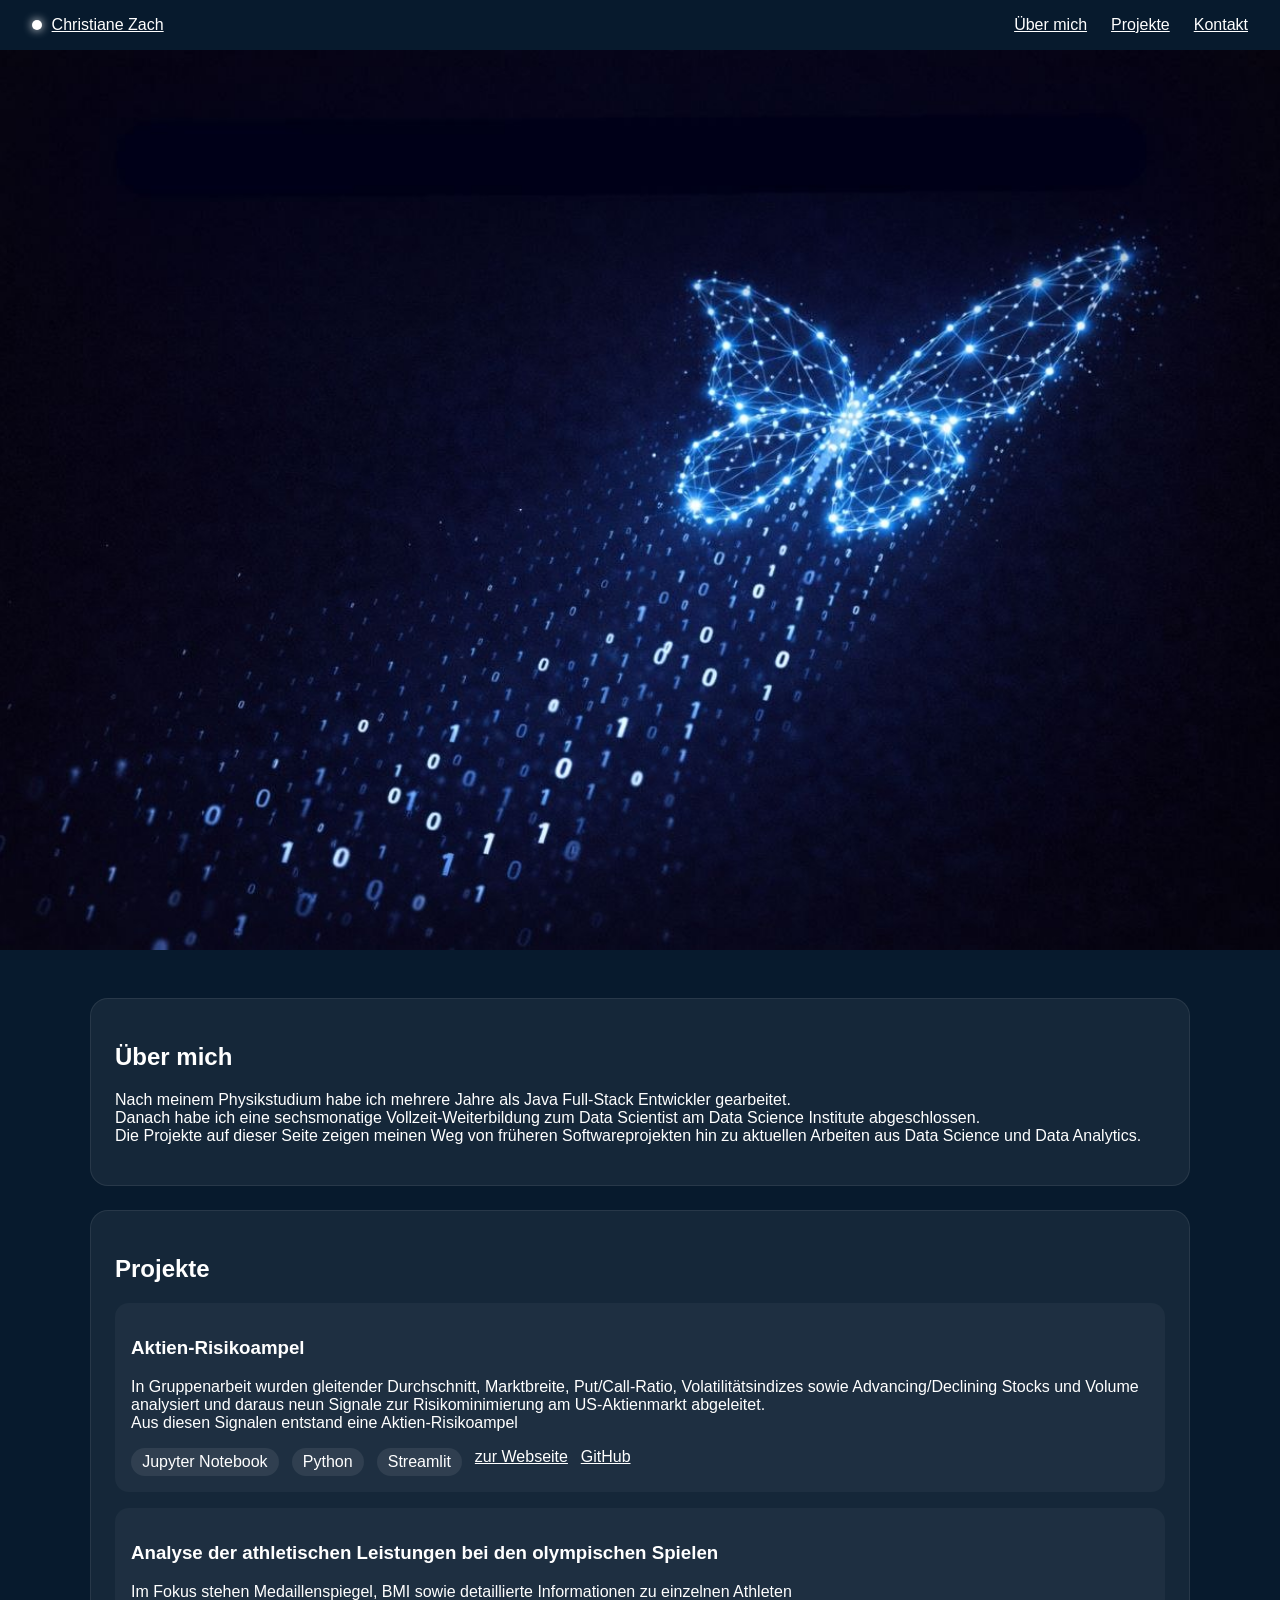
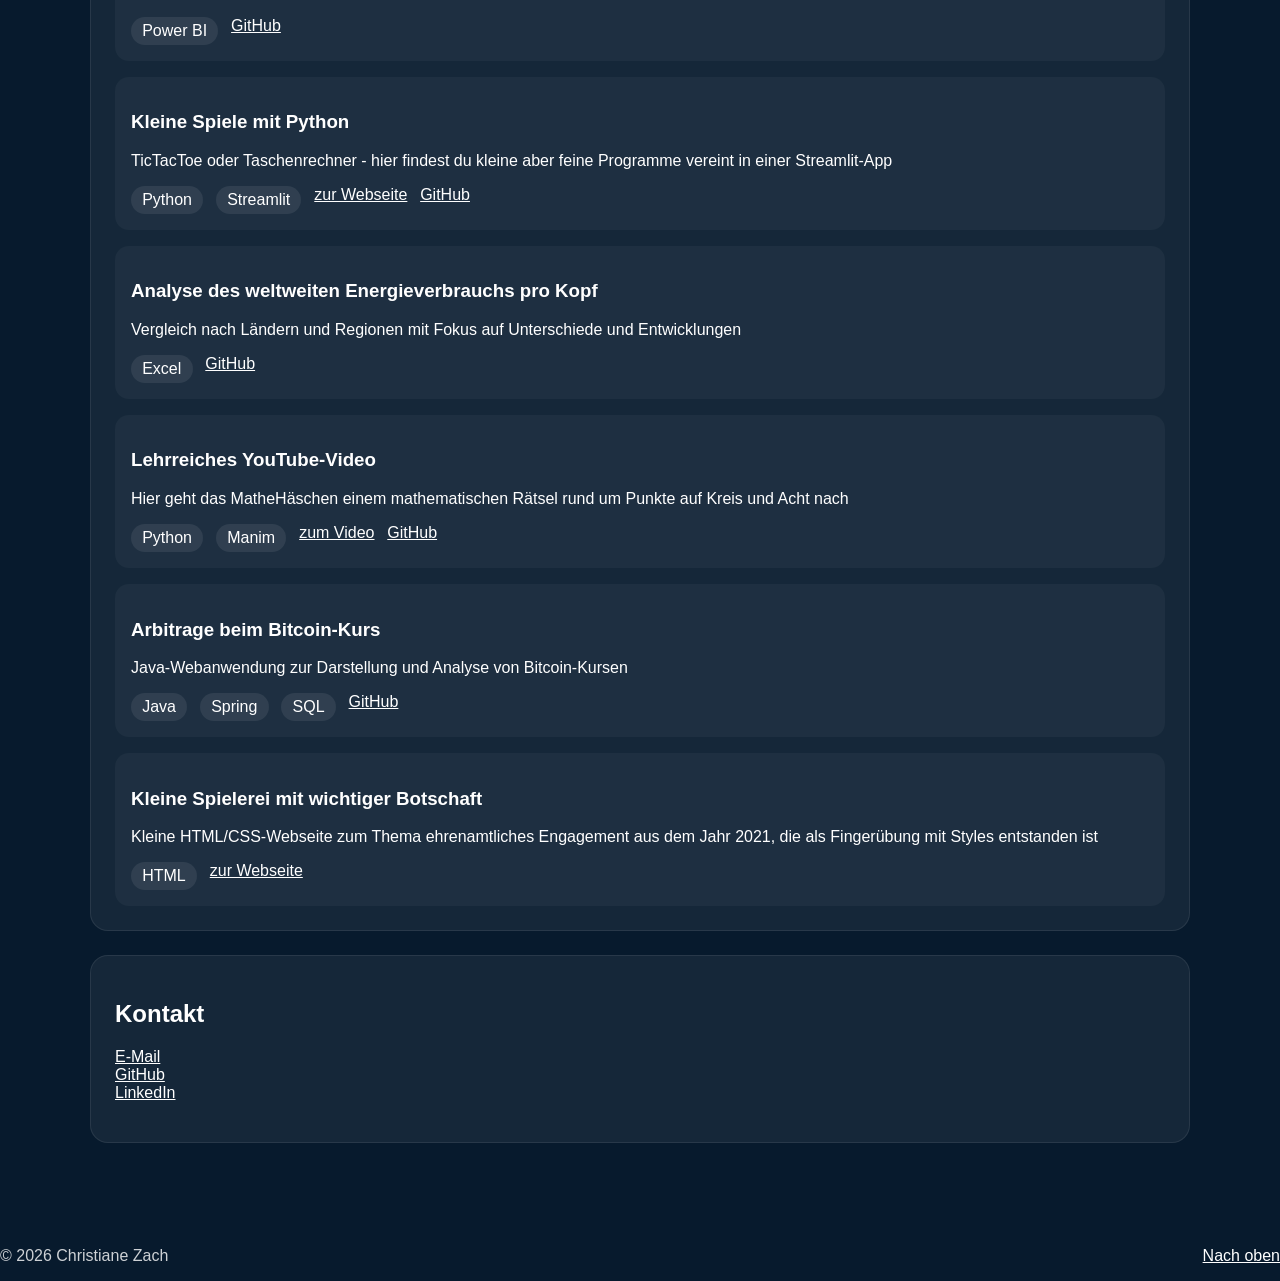
==== commit 232e3ea8: "update description in 'about' section" ====
--- a/index.html
+++ b/index.html
@@ -3,6 +3,7 @@
 <head>
   <meta charset="utf-8" />
   <meta name="viewport" content="width=device-width, initial-scale=1" />
+  <meta name="description" content="Portfolio von Christiane Zach mit Projekten aus Data Science, Data Analytics, Python, Power BI und Softwareentwicklung.">
   <title>Christiane Zach | Data Science & Data Analytics Portfolio</title>
   <link rel="stylesheet" href="indexStyleSheet.css" /> 
 </head>
@@ -32,8 +33,8 @@
         <h2>Über mich</h2>
         <p>
           Nach meinem Physikstudium habe ich mehrere Jahre als Java Full-Stack Entwickler gearbeitet. <br>
-          Aktuell absolviere ich eine Vollzeit-Weiterbildung zum Data Scientist am Data Science Institute, um meine Erfahrung in der Softwareentwicklung stärker mit datengetriebenen Methoden und Modellen zu verbinden. <br>
-          Hier entstehen nach und nach kleine Projekte aus genau dieser Schnittstelle.
+          Danach habe ich eine sechsmonatige Vollzeit-Weiterbildung zum Data Scientist am Data Science Institute abgeschlossen.<br> 
+          Die Projekte auf dieser Seite zeigen meinen Weg von früheren Softwareprojekten hin zu aktuellen Arbeiten aus Data Science und Data Analytics.
         </p>
       </section>
       
